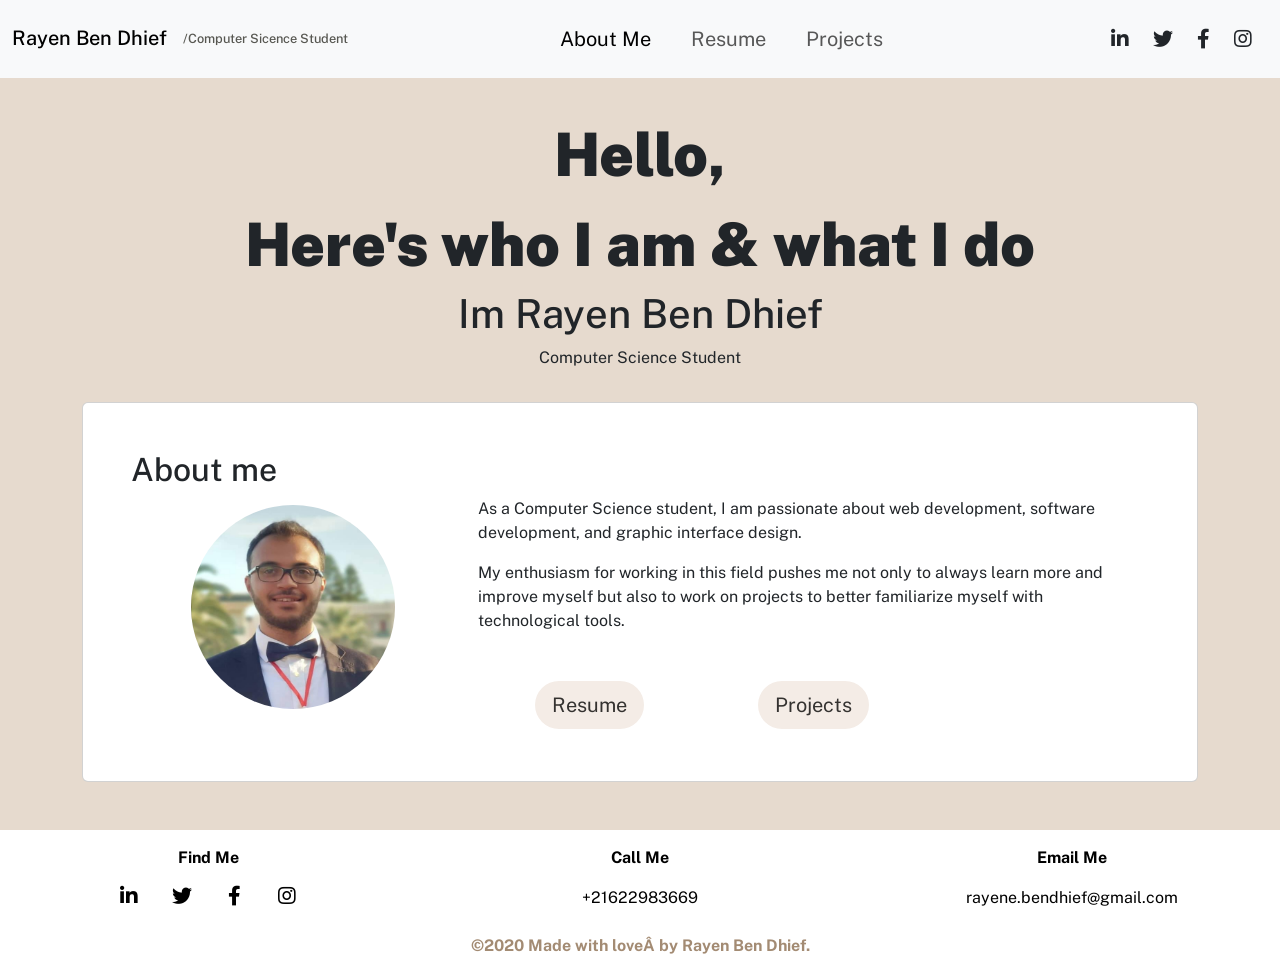
==== home.html @ 889ae078 "Added" ====
<!DOCTYPE html>
<html>
<head>
	<title>Home</title>
	<!--     Fonts and icons -->
  <link rel="stylesheet" href="https://pro.fontawesome.com/releases/v5.10.0/css/all.css" integrity="sha384-AYmEC3Yw5cVb3ZcuHtOA93w35dYTsvhLPVnYs9eStHfGJvOvKxVfELGroGkvsg+p" crossorigin="anonymous"/> 
<link href="https://fonts.googleapis.com/css2?family=Public+Sans:wght@100;200;300&display=swap" rel="stylesheet">
 	<!-- CSS Files -->
<link href="https://cdn.jsdelivr.net/npm/bootstrap@5.0.0-beta1/dist/css/bootstrap.min.css" rel="stylesheet" integrity="sha384-giJF6kkoqNQ00vy+HMDP7azOuL0xtbfIcaT9wjKHr8RbDVddVHyTfAAsrekwKmP1" crossorigin="anonymous">
<script src="https://cdn.jsdelivr.net/npm/bootstrap@5.0.0-beta1/dist/js/bootstrap.bundle.min.js" integrity="sha384-ygbV9kiqUc6oa4msXn9868pTtWMgiQaeYH7/t7LECLbyPA2x65Kgf80OJFdroafW" crossorigin="anonymous"></script>
<link rel="stylesheet" type="text/css" href="style.css">
</head>
<body>

<nav class="navbar navbar-expand-lg navbar-light bg-light">
  <div class="container-fluid">
    <h3><a class="navbar-brand" href="#">Rayen Ben Dhief </a></h3>
    <h6 class="navbar-nav">/Computer Sicence Student</h6>

    
    <div class="collapse navbar-collapse " id="navbarSupportedContent">
      
      <ul class="navbar-nav  mb-2 mb-lg-0">
        <li class="nav-item">
          <a class="nav-link active" aria-current="page" href="#">About Me</a>
        </li>
        <li class="nav-item">
          <a class="nav-link" href="#">Resume</a>
        </li>
        <li class="nav-item">
          <a class="nav-link " href="#" tabindex="-1" aria-disabled="true">Projects</a>
        </li>
      </ul>

    </div>

     <div class="icons">
        <ul class="navbar-nav ">
          <li><i class="fab fa-linkedin-in"></i></li>
          <li><i class="fab fa-twitter"></i></li>
          <li><i class="fab fa-facebook-f"></i></li>
          <li><i class="fab fa-instagram"></i></li>

        </ul>
      </div>


  </div>
</nav>



<div class="title text-center">
<p id="hello">Hello,</p>
<p id="hello">Here's who I am & what I do</p>
<h1>Im Rayen Ben Dhief</h1>
<p>Computer Science Student</p>
</div>




<div class="container">
   <div class="row">  
     <div class="col-xs-12">
        <div class="card">
          <div class="block card-block">
            <h2>About me</h2>
            <div class="row">

              <div class="text-center col-md-4">
                <p><img src="./me.jpg" class="me" alt=""></p>
              </div>
              <div class="col-md-8">

              <p>As a Computer Science student, I am passionate about web development, software development, and graphic interface design.</p>
              <p>My enthusiasm for working in this field pushes me not only to always learn more and improve myself but also to work on projects to better familiarize myself with technological tools. </p>
             <div class="col-md-8 d-flex justify-content-around mt-5 text-center">
              <a href="" class="btn btn-lg rounded-pill ">Resume</a>
              <a href="" class="btn btn-lg rounded-pill">Projects</a>
              </div>
              </div>
            </div>
          </div>
        </div>
        </div>
      </div>
    </div>
<div class="block ">
</div>




  <!--     Footer  d-flex justify-content-center align-items-end   -->

<div class="footer">
    <div class="footer-content ">
     
      <div class="footer-section about text-center"><p class="fw-bold">Find Me</p>
        <div class="icon text-center ">
          <i class="fab fa-linkedin-in"></i>
          <i class="fab fa-twitter"></i>
          <i class="fab fa-facebook-f"></i>
          <i class="fab fa-instagram"></i>
      </div>


      </div>
      <div class="footer-section links text-center"><p class="fw-bold">Call Me</p><p>+21622983669</p></div>
     
      <div class="footer-section contact-form text-center"><p class="fw-bold">Email Me</p><p>rayene.bendhief@gmail.com</p></div>
    </div>

    <div class="footer-bottom text-center fw-bold" style="color: #A38B73;">
      <p>&copy;2020 Made with love by Rayen Ben Dhief.</p>
    </div>
</div>




</body>
</html>
---- style.css ----
body{
	background-color: #E6DACE;
	font-family: 'Public Sans', sans-serif;

}



#navbarSupportedContent {
	display: flex;
	justify-content: center;

}

nav-item,navbar-nav{
	margin: 20px;
}

h6{
	font-size: 80%;
	color: #575751;
}

.icons{
	margin: 1rem;
}

li{
	display: inline-block;

	margin-left: 1.5rem;
	font-size: 20px;
}

.title{
	margin-top: 2rem;
	margin-bottom: 2rem;
}

#hello{
font-size: 60px;
margin-bottom: 0px;
font-weight: 900;
rad
}

.block{
	margin: 3rem;
}

.me{

	border-radius: 50%;
	padding:  8px;
	height: 220px;
	width: 220px;
}

.btn{
	background-color: #F4ECE6;
	color: #343230;


}

.card {

	background-color:rgba(255,255,255,1);
}

.footer{

	background-color: white;
	color: black;
	width: 100%;
	position: absolute;
}


.footer-content{
	margin-top: 1rem;
	margin-bottom: 0.5rem;
	display: grid;
	grid-template-columns: repeat(3, 1fr);
	grid-gap: 1rem;
}

.icon{
	display: grid;
	grid-template-columns: repeat(4, 0.1fr);
	justify-content: center;
	grid-gap: 1rem;
	font-size: 20px;
}
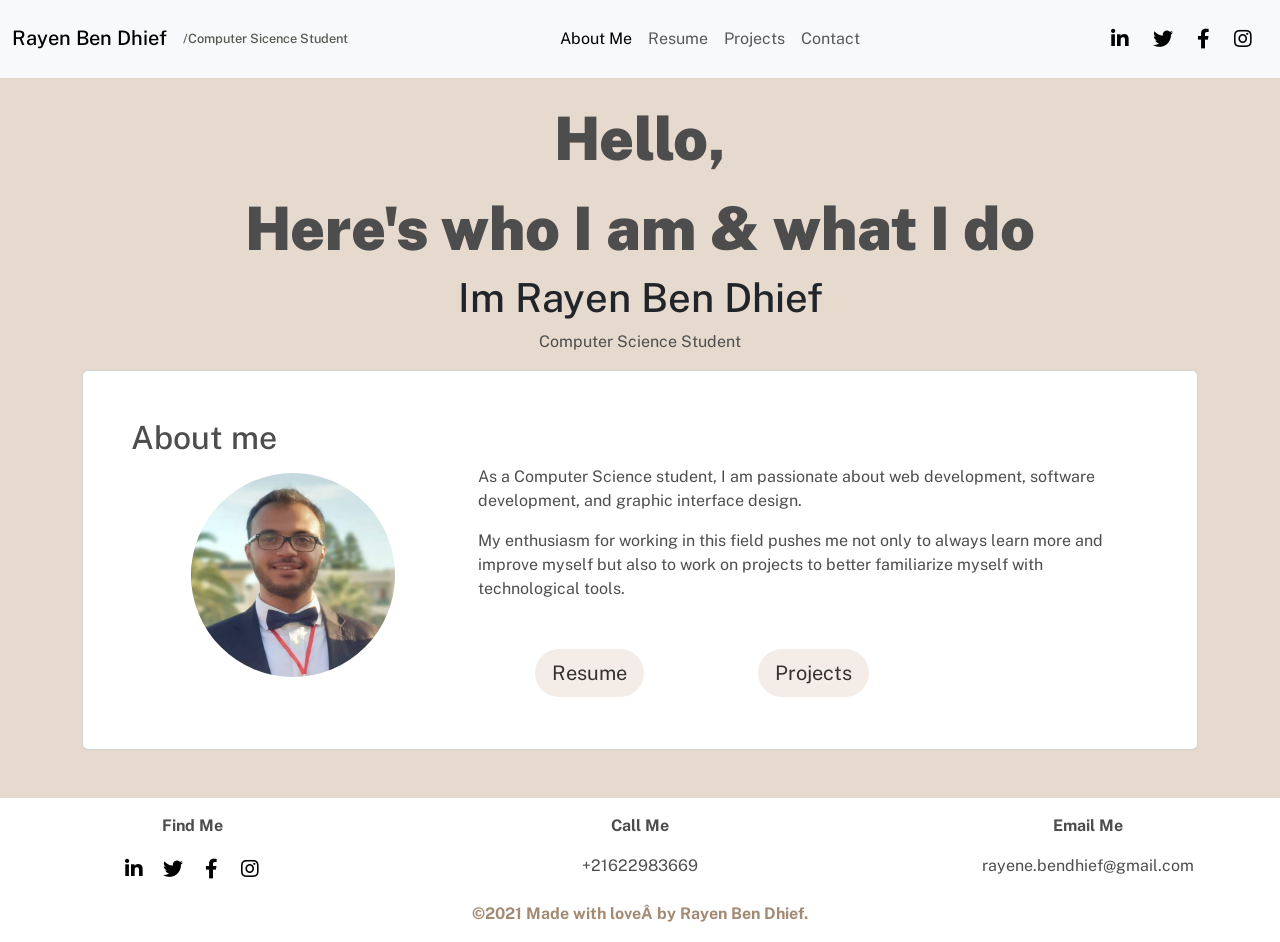
==== commit 307d2374: "beta version" ====
--- a/home.html
+++ b/home.html
@@ -9,12 +9,16 @@
 <link href="https://cdn.jsdelivr.net/npm/bootstrap@5.0.0-beta1/dist/css/bootstrap.min.css" rel="stylesheet" integrity="sha384-giJF6kkoqNQ00vy+HMDP7azOuL0xtbfIcaT9wjKHr8RbDVddVHyTfAAsrekwKmP1" crossorigin="anonymous">
 <script src="https://cdn.jsdelivr.net/npm/bootstrap@5.0.0-beta1/dist/js/bootstrap.bundle.min.js" integrity="sha384-ygbV9kiqUc6oa4msXn9868pTtWMgiQaeYH7/t7LECLbyPA2x65Kgf80OJFdroafW" crossorigin="anonymous"></script>
 <link rel="stylesheet" type="text/css" href="style.css">
+
+<meta name="viewport" content="width=device-width, initial-scale=1.0">
 </head>
 <body>
 
-<nav class="navbar navbar-expand-lg navbar-light bg-light">
+                                                      <!-- menu -->
+
+<nav class="navbar navbar-expand-lg navbar-light bg-light sticky-md-top">
   <div class="container-fluid">
-    <h3><a class="navbar-brand" href="#">Rayen Ben Dhief </a></h3>
+    <h3><a class="navbar-brand" href="home.html">Rayen Ben Dhief </a></h3>
     <h6 class="navbar-nav">/Computer Sicence Student</h6>
 
     
@@ -22,13 +26,16 @@
       
       <ul class="navbar-nav  mb-2 mb-lg-0">
         <li class="nav-item">
-          <a class="nav-link active" aria-current="page" href="#">About Me</a>
+          <a class="nav-link active" aria-current="page" href="home.html">About Me</a>
         </li>
         <li class="nav-item">
-          <a class="nav-link" href="#">Resume</a>
+          <a class="nav-link" href="Resume.html">Resume</a>
         </li>
         <li class="nav-item">
-          <a class="nav-link " href="#" tabindex="-1" aria-disabled="true">Projects</a>
+          <a class="nav-link " href="projects.html" tabindex="-1" aria-disabled="true">Projects</a>
+        </li>
+         <li class="nav-item ">
+          <a class="nav-link " href="contact.html" tabindex="-1" aria-disabled="true">Contact</a>
         </li>
       </ul>
 
@@ -36,18 +43,17 @@
 
      <div class="icons">
         <ul class="navbar-nav ">
-          <li><i class="fab fa-linkedin-in"></i></li>
-          <li><i class="fab fa-twitter"></i></li>
-          <li><i class="fab fa-facebook-f"></i></li>
-          <li><i class="fab fa-instagram"></i></li>
-
+          <li style=" margin-left: 1.5rem;font-size: 20px;"><a id="icon" href="https://www.linkedin.com/in/rayen-bendhief/" style="color: black;" target="_blank"><i class="fab fa-linkedin-in"></i></a></li>
+          <li style=" margin-left: 1.5rem;font-size: 20px;"><a id="icon" href="https://twitter.com/rayen_bendhief" style="color: black;" target="_blank"><i class="fab fa-twitter"></i></a></li>
+          <li style=" margin-left: 1.5rem;font-size: 20px;"><a id="icon" href="https://www.facebook.com/bendhief" style="color: black;" target="_blank"><i class="fab fa-facebook-f"></i></a></li>
+          <li style=" margin-left: 1.5rem;font-size: 20px;"><a id="icon" href="https://www.instagram.com/rayen_bendhief/" style="color: black;" target="_blank"><i class="fab fa-instagram"></i></a></li>
         </ul>
       </div>
-
 
   </div>
 </nav>
 
+                                                            <!-- end-menu -->
 
 
 <div class="title text-center">
@@ -69,15 +75,14 @@
             <div class="row">
 
               <div class="text-center col-md-4">
-                <p><img src="./me.jpg" class="me" alt=""></p>
+                <p><img src="./img/me.jpg" class="me" alt=""></p>
               </div>
               <div class="col-md-8">
-
               <p>As a Computer Science student, I am passionate about web development, software development, and graphic interface design.</p>
               <p>My enthusiasm for working in this field pushes me not only to always learn more and improve myself but also to work on projects to better familiarize myself with technological tools. </p>
              <div class="col-md-8 d-flex justify-content-around mt-5 text-center">
-              <a href="" class="btn btn-lg rounded-pill ">Resume</a>
-              <a href="" class="btn btn-lg rounded-pill">Projects</a>
+              <a href="resume.html" class="btn btn-lg rounded-pill ">Resume</a>
+              <a href="projects.html" class="btn btn-lg rounded-pill">Projects</a>
               </div>
               </div>
             </div>
@@ -92,17 +97,18 @@
 
 
 
-  <!--     Footer  d-flex justify-content-center align-items-end   -->
 
+
+                           <!-- footer -->
 <div class="footer">
     <div class="footer-content ">
      
       <div class="footer-section about text-center"><p class="fw-bold">Find Me</p>
         <div class="icon text-center ">
-          <i class="fab fa-linkedin-in"></i>
-          <i class="fab fa-twitter"></i>
-          <i class="fab fa-facebook-f"></i>
-          <i class="fab fa-instagram"></i>
+          <a id="icon" href="https://www.linkedin.com/in/rayen-bendhief/" style="color: black;" target="_blank"><i class="fab fa-linkedin-in"></i></a>
+          <a id="icon" href="https://twitter.com/rayen_bendhief" style="color: black;" target="_blank"><i class="fab fa-twitter"></i></a>
+          <a id="icon" href="https://www.facebook.com/bendhief" style="color: black;" target="_blank"><i class="fab fa-facebook-f"></i></a>
+          <a id="icon" href="https://www.instagram.com/rayen_bendhief/" style="color: black;" target="_blank"><i class="fab fa-instagram"></i></a>
       </div>
 
 
@@ -112,10 +118,11 @@
       <div class="footer-section contact-form text-center"><p class="fw-bold">Email Me</p><p>rayene.bendhief@gmail.com</p></div>
     </div>
 
-    <div class="footer-bottom text-center fw-bold" style="color: #A38B73;">
-      <p>&copy;2020 Made with love by Rayen Ben Dhief.</p>
+    <div class="footer-bottom text-center fw-bold">
+      <p style="color: #A38B73;">&copy;2021 Made with love by Rayen Ben Dhief.</p>
     </div>
 </div>
+                         <!-- end-footer -->
 
 
 
--- a/style.css
+++ b/style.css
@@ -1,11 +1,21 @@
+
 body{
 	background-color: #E6DACE;
 	font-family: 'Public Sans', sans-serif;
+}
+
+.body{
+	margin: 2%;
 
 }
 
+h2{
+	color:#4D4D4D;
+}
 
-
+p{
+	color:#4D4D4D;
+}
 #navbarSupportedContent {
 	display: flex;
 	justify-content: center;
@@ -25,23 +35,16 @@
 	margin: 1rem;
 }
 
-li{
-	display: inline-block;
-
-	margin-left: 1.5rem;
-	font-size: 20px;
-}
 
 .title{
-	margin-top: 2rem;
-	margin-bottom: 2rem;
+margin:1rem;
 }
 
 #hello{
 font-size: 60px;
 margin-bottom: 0px;
 font-weight: 900;
-rad
+
 }
 
 .block{
@@ -63,9 +66,21 @@
 
 }
 
-.card {
+ .card-header{
 
-	background-color:rgba(255,255,255,1);
+	background-color:rgba(255,255,255,0.5);
+
+}
+
+ .card-res{
+
+	background-color:rgba(255,255,255,0.5);
+
+}
+
+.container-res{
+	width: 50%;
+
 }
 
 .footer{
@@ -82,13 +97,78 @@
 	margin-bottom: 0.5rem;
 	display: grid;
 	grid-template-columns: repeat(3, 1fr);
-	grid-gap: 1rem;
+	grid-gap: 5%;
 }
 
 .icon{
 	display: grid;
 	grid-template-columns: repeat(4, 0.1fr);
 	justify-content: center;
-	grid-gap: 1rem;
+
 	font-size: 20px;
-}+}
+
+
+
+.bloc1{
+	display: flex;
+	background-color: rgba(244,236,230,0.2);
+	border-radius: 5px;
+}
+
+.bloc2{
+display: flex;
+
+
+
+
+}
+
+.xx{
+	margin: 20px;
+}
+
+.form-control{
+	background-color: #E6DACE;
+	border:2px solid rgba(0,0,0,0.2);
+	box-shadow: 0 1rem 1rem rgba(0,0,0,.15);
+
+}
+
+i:hover{
+font-size: 25px;
+}
+
+.nav-item:hover{
+	font-weight: 700;
+}
+
+
+
+
+
+
+
+@media screen and (max-width:980px){
+.footer-content{
+	margin-top: 1rem;
+	margin-bottom: 0.5rem;
+	display: grid;
+	grid-template-columns: repeat(1, 1fr);
+
+
+}
+
+.icon{
+	display: grid;
+	grid-template-columns: repeat(4, 0.1fr);
+	justify-content: center;
+
+	font-size: 20px;
+}
+
+.project-bloc {
+	display: block;
+}
+
+
